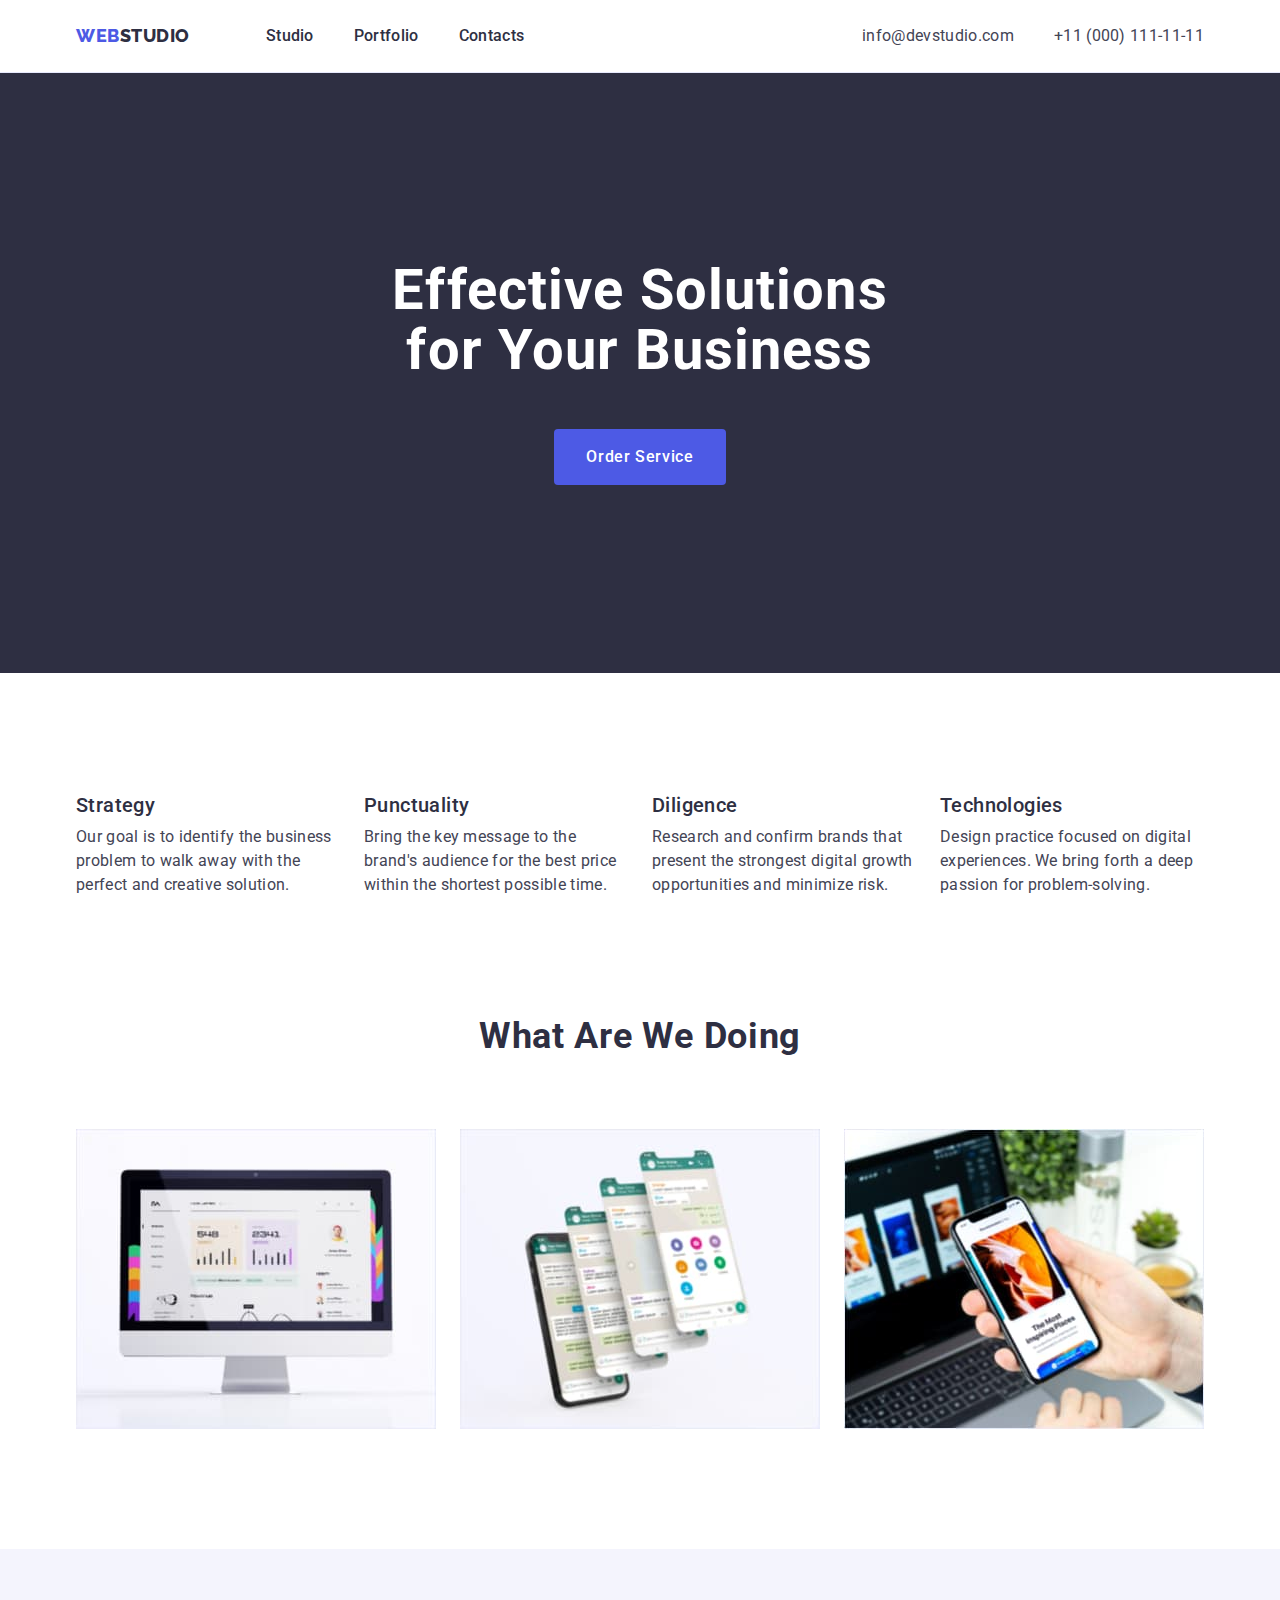
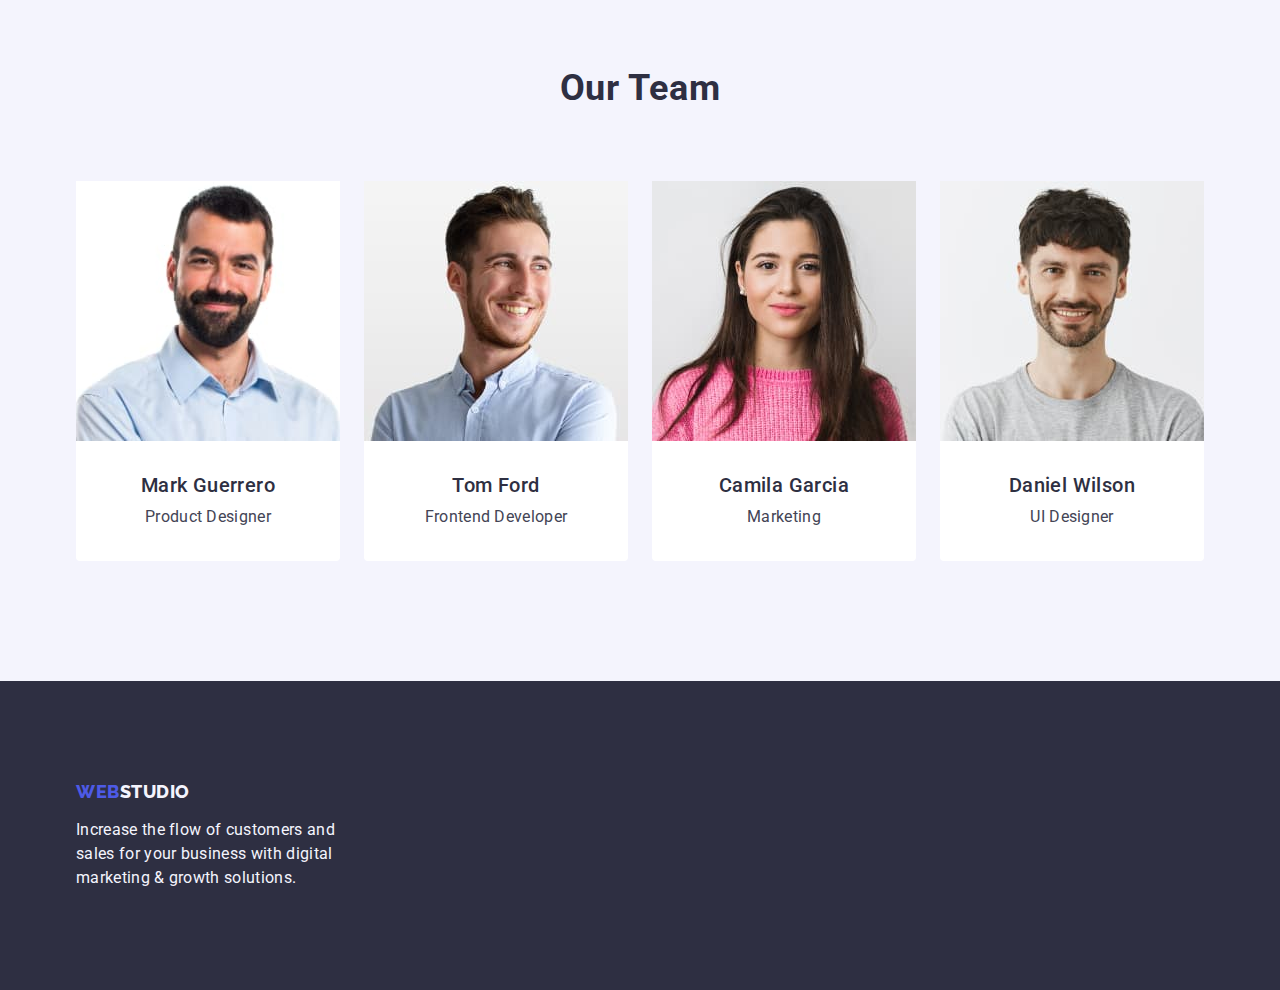
==== index.html @ 6a28d592 "Initial commit" ====
<!DOCTYPE html>
<html lang="en">

<head>
    <meta charset="UTF-8">
    <meta name="viewport" content="width=device-width, initial-scale=1.0">
    <title>WebStudio</title>

    <link rel="preconnect" href="https://fonts.googleapis.com">
    <link rel="preconnect" href="https://fonts.gstatic.com" crossorigin>
    <link href="https://fonts.googleapis.com/css2?family=Raleway:wght@800&family=Roboto:wght@400;500;700&display=swap"
        rel="stylesheet">
    
    <link rel="stylesheet" href="https://cdn.jsdelivr.net/npm/modern-normalize@2.0.0/modern-normalize.min.css">

    <link rel="stylesheet" href="./css/styles.css">



</head>
<body>
<header class="header">

<div class="header-container container">
<nav class="nav-container">
    <a class="logo link" href="./index.html">Web<span class="second-part">Studio</span>
    </a>

    <ul class="list nav-list">
        <li><a href="./index.html" class="first-page link current">Studio</a></li>
        <li><a href="./portfolio.html" class="first-page link current">Portfolio</a></li>
        <li><a href="" class="first-page link current">Contacts</a></li>
    </ul>
</nav>

<address class="address list">
    <ul class="contacts list">
    <li><a class="link link email" href="mailto:info@devstudio.com">info@devstudio.com</a></li>
    <li><a class="link link email" href="tel:+110001111111">+11 (000) 111-11-11</a></li>
    </ul>
</address>
</div>

</header>

<main>

    <section class="headline">
        <div class="container">
            <h1 class="headline-title">Effective Solutions for Your Business</h1>
            <button class="button primary" type="button">Order Service</button>
        </div>
    </section>


<section class="adv">
    <div class="container">
        <h2 class="visually-hidden adv-title">Our Advantages</h2>
        <ul class="adv-table list">
            <li class="adv-neighbour">
        <h3 class="adv-table-title">Strategy</h3>
        <p class="adv-text">Our goal is to identify the business problem to walk away with the perfect and creative solution.</p>
            </li>
            <li class="adv-neighbour">
        <h3 class="adv-table-title">Punctuality</h3>
        <p class="adv-text">Bring the key message to the brand's audience for the best price within the shortest possible time.</p>
            </li>
            <li class="adv-neighbour">
           <h3 class="adv-table-title">Diligence</h3>
        <p class="adv-text">Research and confirm brands that present the strongest digital growth opportunities and minimize risk.</p>
            </li>
            <li class="adv-neighbour">
        <h3 class="adv-table-title">Technologies</h3>
        <p class="adv-text">Design practice focused on digital experiences. We bring forth a deep passion for problem-solving.</p>
            </li>
        </ul>
    </div>
</section>

<section class="section">
<div class="container">
    <h2 class="section-title">What are we doing</h2>
    <ul class="list work-samples-list">
    <li class="work-samples"><img src="./images/img1.jpg" alt="A computer wih some statistics" width="360"></li>
    <li class="work-samples"><img src="./images/img2.jpg" alt="A cell phone with some WhatsApp charts" width="360"></li>
    <li class="work-samples"><img src="./images/img3.jpg" alt="Both laptop and cell phone showing the article about the most inspiring places" width="360"></li>
    </ul>
</div>
</section>

<section class="section-team">
<div class="container">
    <h2 class="section-title-team">Our Team</h2>
    <ul class="list cart-set">
    <li class="section-img-team cart-set-item"><img src="./images/img4.jpg" alt="A smiling man with black beard" width="264" class="list-img">
    <div class="team-member">
        <h3 class="list-heading">Mark Guerrero</h3>
        <p class="list-text">Product Designer</p>
    </div></li>
    
    <li class="section-img-team cart-set-item"><img src="./images/img5.jpg" alt="A smiling man who looks away" width="264">
    <div class="team-member">
        <h3 class="list-heading">Tom Ford</h3>
        <p class="list-text">Frontend Developer</p>
    </div></li>
    
    <li class="section-img-team cart-set-item"><img src="./images/img6.jpg" alt="A smiling woman with long hair" width="264">
    <div class="team-member">
        <h3 class="list-heading">Camila Garcia</h3>
        <p class="list-text">Marketing</p>
    </div></li>
    
    <li class="section-img-team cart-set-item"><img src="./images/img7.jpg" alt="A smiling man wearing T-shirt" width="264">
    <div class="team-member">
        <h3 class="list-heading">Daniel Wilson</h3>
        <p class="list-text">UI Designer</p>
    </div></li>
    </ul>
</div>
</section>

</main>

<footer class="page-footer">
<div class="container">
    <a class="logo link link-footer" href="./index.html">Web<span class="footer-second-part">Studio</span>
    </a>
    <p class="slogan">Increase the flow of customers and sales for your business with digital marketing &#38; growth solutions.</p>
</div>
</footer>
</body>
</html>
---- css/styles.css ----
:root {
    --brand-color: #4d5ae5;
    --primary-text-color: #434455;
    --title-text-color: #2E2F42;
    --background-color-main: white;
    --background-color-dark: #2E2F42;
    --background-color-cloud: #F4F4FD;
    --link-color-change: #404bbf;
    --cornflower: #E7E9FC;
    --indent: 24px;
    --items: 4;
    --items-portfolio: 3;
}

html {
    box-sizing: border-box;
}

*
*::before
*::after {
    box-sizing: inherit;
}
body {
    font-family: 'Roboto', sans-serif;
    color: #434455;
    background-color: var(--background-color-main);
    font-size: 16px;
    line-height: 1.5;
    letter-spacing: 0.32px;
}

section {
    padding: 120px 0;
}

h1,
h2,
h3,
h4,
h5,
h6,
p {
    margin: 0;
}

.container {
    margin: 0 auto;
    width: 1158px;
    padding-left: 15px;
    padding-right: 15px;
} 

img {
    display: block;
}

ul {
    padding: 0;
    margin: 0;
}

.visually-hidden {
    position: absolute;
    width: 1px;
    height: 1px;
    margin: -1px;
    border: 0;
    padding: 0;

    white-space: nowrap;
    clip-path: inset(100%);
    clip: rect(0 0 0 0);
    overflow: hidden;
}

.header {
    border-bottom: 1px solid #e7e9fc;
}

.header-container {
    display: flex;
    }


.nav-container {
    display: flex;
    align-items: center;
    margin-right: auto;
    }

.logo {
    font-family: 'Raleway', sans-serif;
    font-weight: 800;
    font-size: 18px;
    line-height: 1.17;
    letter-spacing: 0.03em;
    text-transform: uppercase;
    color: var(--brand-color);
}

.logo.link {
    text-decoration: none;
    margin: 0;
    margin-right: 76px;
    display: inline-block;
}
.second-part {
    color: var(--title-text-color);
}

.logo:hover {
    color: var(--brand-color);
}

.link {
    text-decoration: none;
    display: block;
}
.list {
    list-style: none;
}

.nav-list {
    display: flex;
    gap: 40px;
}

.first-page.link.current:hover,
.first-page.link.current:focus {
    color: #404bbf;
}
.list .link.current {
    color:var(--link-color-change)
}
.first-page.link.current {
    font-weight: 500;
    font-size: 16px;
    line-height: 1.5;
    letter-spacing: 0.02em;
    color: var(--title-text-color);
    padding: 24px 0;
}

.address.list {
    font-style: normal;
    font-family: 'Roboto', sans-serif;
    font-size: 16px;
    line-height: 1.5;
    letter-spacing: 0.32px;
    display: flex;
    align-items: center;
    justify-content: flex-end;
}

.contacts.list {
    display: flex;
    gap: 40px;
}

.contacts.list:not(:last-child) {
gap: 40px;
}

.link.link.email {
    line-height: 1.5;
    letter-spacing: 0.02em;
    color: var(--primary-text-color);
    padding: 24px 0;
}
.link.link.email:hover,
.link.link.email:focus {
    color: #404bbf;
}
.headline { 
    background-color: var(--title-text-color);
    padding: 188px 0;
}
.headline-title {
    font-size: 56px;
    line-height: 1.07;
    font-weight: 700;
    text-align: center;
    letter-spacing: 0.02em;
    color: white;
    max-width: 496px;
    margin-bottom: 48px;
    margin-left: auto;
    margin-right: auto;
}
.button.primary {
    background-color: #4D5AE5;
    font-family: 'Roboto', sans-serif;
    font-weight: 500;
    font-size: 16px;
    line-height: 1.5;
    letter-spacing: 0.04em;
    color: white;
    cursor: pointer;
    min-width: 169px;
    height: 56px;
    border: none;
    border-radius: 4px;
    padding: 16px 32px;
    display: block;
    margin: 0 auto;

    /* display: inline-flex;
    align-items: flex-start;
    gap: 10px; */
}
.button.primary:hover,
.button.primary:focus {
    background-color: #404BBF;
}

section.adv {
    padding: 120px 0 0 0;
}
.adv-container {
    width: 1128px;
}
.adv-table.list {
    list-style: none;
    width: 1128px;
    display: flex;
    gap: 24px;
}
.adv-title {
    visibility: hidden;
}

.adv-neighbour {
    width: calc((100%-72px)/4);
}

adv-neighbour:not(:last-child) {
    margin-right: 24px;
}

.adv-table-title {
    font-weight: 500;
    font-size: 20px;
    line-height: 1.2;
    letter-spacing: 0.02em;
    color: var(--title-text-color);
    margin-bottom: 8px;
}
.adv-text {
    font-size: 16px;
    line-height: 1.5;
    letter-spacing: 0.02em;
    color: var(--primary-text-color);
    width: 264px;
}
.section-title {
    font-size: 36px;
    line-height: 1.11;
    color: var(--title-text-color);
    text-align: center;
    letter-spacing: 0.02em;
    text-transform: capitalize;
    font-weight: 700;
    color: var(--title-text-color);
    margin-bottom: 72px;  
}

.work-samples-list {
    display: flex;
    gap: 24px;
}

.work-samples {
    width: calc((100%-3*16px)/3);
}

.section-team {
    background-color: #F4F4FD;
}
.section-title-team {
    font-size: 36px;
    line-height: 1.11;
    text-align: center;
    letter-spacing: 0.02em;
    text-transform: capitalize;
    color: var(--title-text-color);
    margin-bottom: 72px;
}

.section-img-team {
    background-color: #FFFFFF;
    width: calc((100%-3*24px)/4);
    border-radius: 0px 0px 4px 4px;

}

.team-member {
    padding: 32px 16px;
}

.list-heading {
    font-weight: 500;
    font-size: 20px;
    line-height: 1.2;
    letter-spacing: 0.02em;
    color: var(--title-text-color);
    text-align: center;
    margin-bottom: 8px;
}
.list-text {
    font-size: 16px;
    line-height: 1.5;
    letter-spacing: 0.02em;
    color: var(--primary-text-color);
    text-align: center;
}
 
.page-footer {
    background-color: var(--title-text-color);
    padding: 100px 0;
}

.footer-second-part {
    color: #f4f4fd;
    margin-bottom: 17.5px;
}

.logo.link.link-footer {
    margin-bottom: 16px;
}

.slogan {
    line-height: 1.5;
    color: var(--background-color-cloud);
    letter-spacing: 0.02em;
    max-width: 264px;
    display: flex;
    flex-direction: column;
    flex-shrink: 0;
}

/* FLEX GRID */

.cart-set {
display: flex;
flex-wrap: wrap;
gap: 24px;
row-gap: 48px;
}

.section-img-team.cart-set-item {
    width: calc((100% - 72px) / 4);
}

.cart-set-item {
    width: calc((100% - 72px) / 4);
}

.list.cart-set {
    display: flex;
    flex-wrap: wrap;
    gap: 24px;
}

/* Page Portfolio*/
    
.section-portfolio.container {
    padding: 96px 0 120px 0;
}

.button-portfolio.all{
    font-family: "Roboto", sans-serif;
    font-weight: 500;
    font-size: 16px;
    line-height: 1.5;
    letter-spacing: 0.04em;
    text-align: center;
    color: var(--brand-color);
    background-color: var(--background-color-cloud);
    cursor: pointer;
    padding: 12px 24px;
    border: 1px solid var(--cornflower);border-radius: 4px;  
}

.button-portfolio.all:hover,
.button-portfolio.all:focus {
    color: white;
    background-color: #404BBF;
    border: 1px solid transparent
}

.button-list {
    display: flex;
    justify-content: center;
    gap: 24px;
    margin-bottom: 72px;
}

.link-title {
    font-weight: 500;
    font-size: 20px;
    line-height: 1.2;
    letter-spacing: 0.02em;
    color:var(--background-color-dark);
    margin-bottom: 8px;
}

.list .link {
    text-decoration: none;
}
.link-text {
    font-size: 16px;
    line-height: 1.5;
    letter-spacing: 0.02em;
    color: var(--primary-text-color);
}

.filter-text {
    padding: 32px 16px;
    border: 1px solid #e7e9fc;
    border-top: none;
}

/* FLEX GRID PORTFOLIO */

.list.cart-set-portfolio {
    row-gap: 48px;
    display: flex;
    flex-wrap: wrap;
    column-gap: 24px;
}

.cart-set-filter {
    width: calc((100% - 48px) / 3);
}
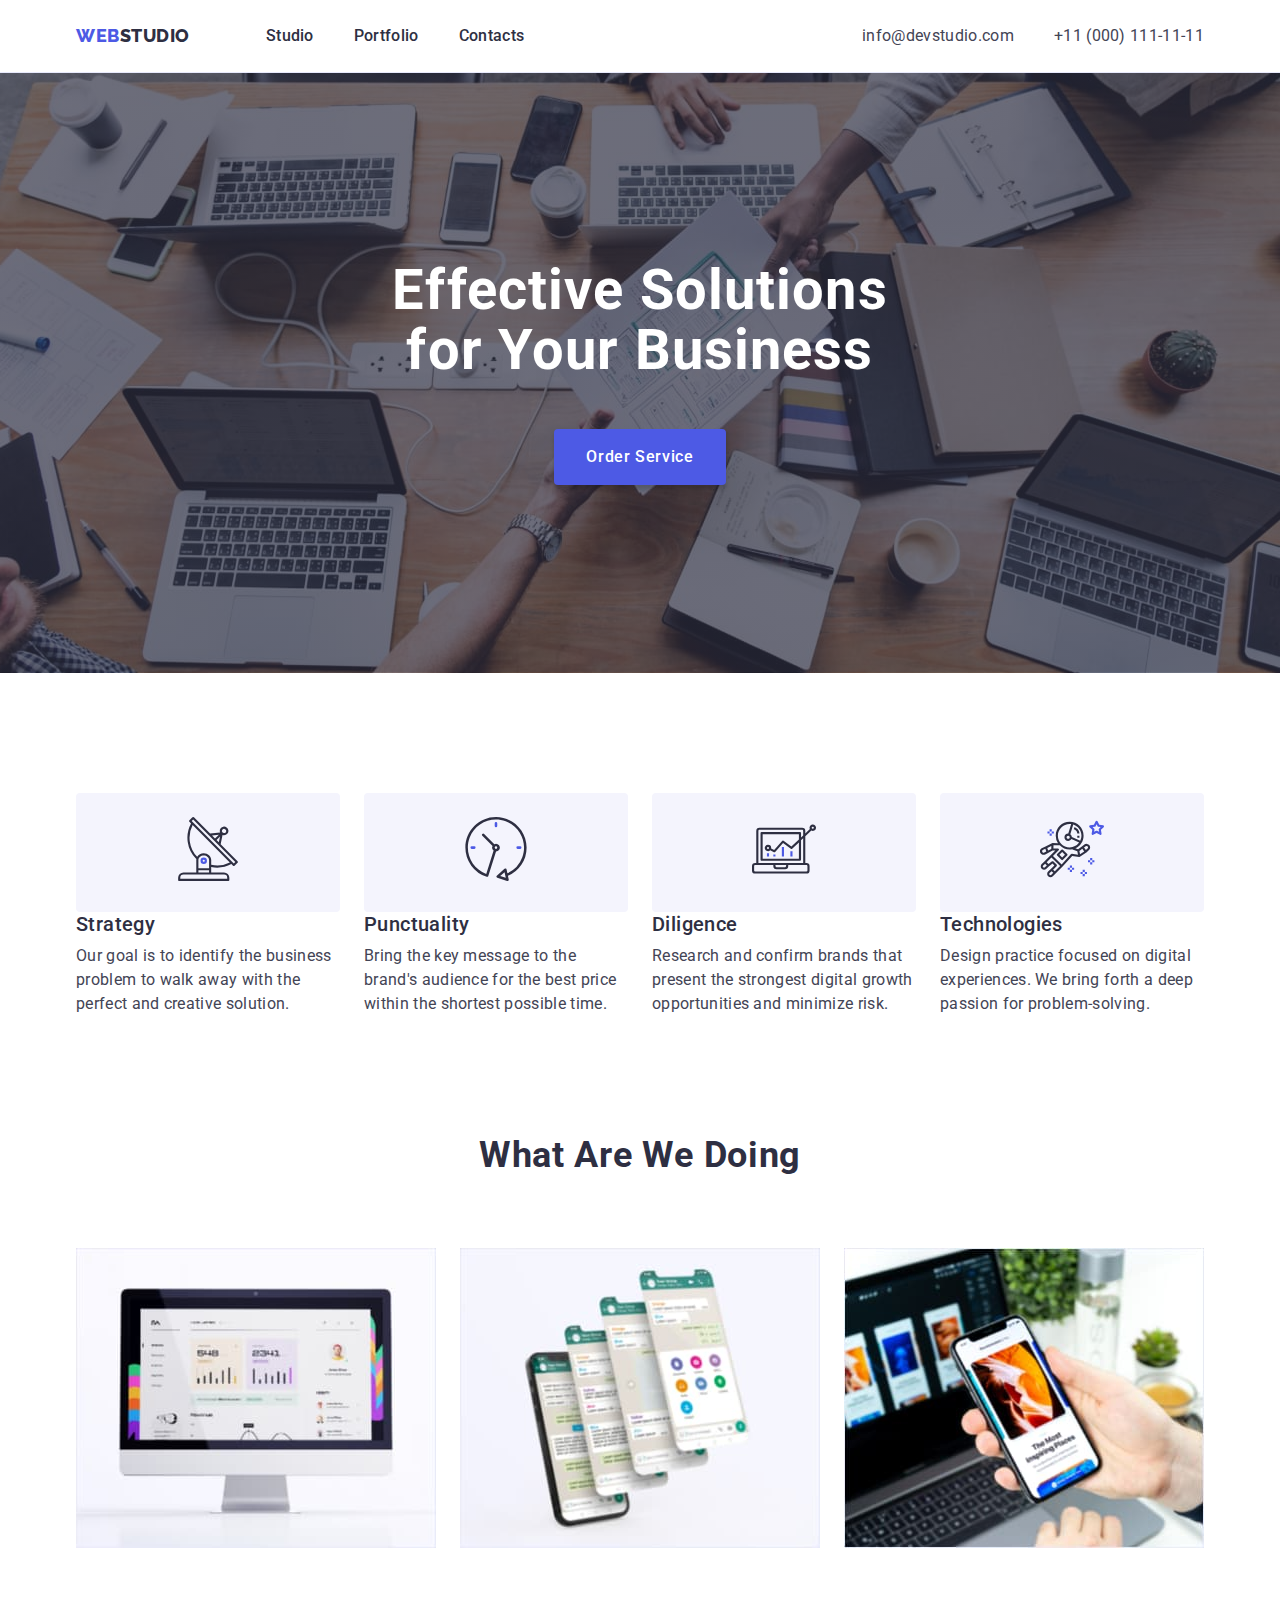
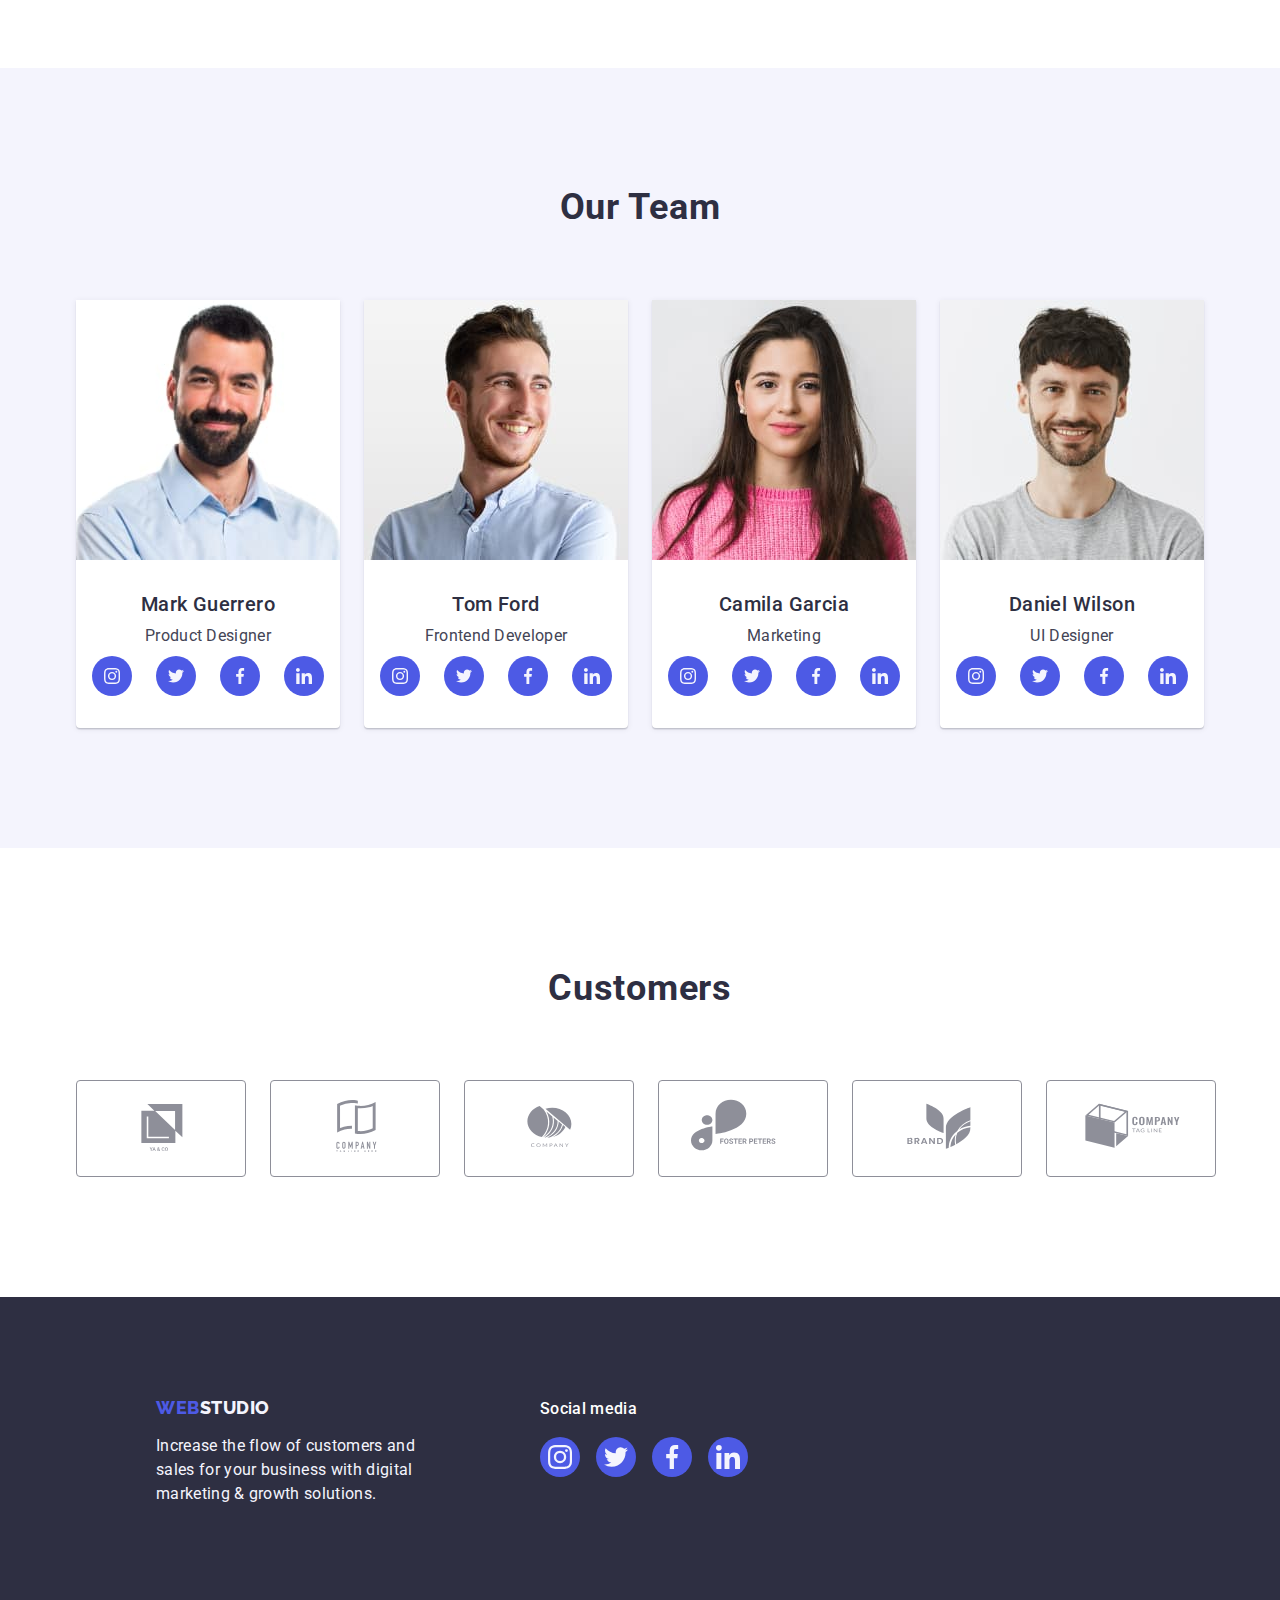
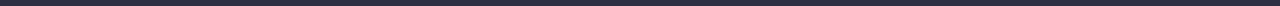
==== commit e10d798f: "before first check" ====
--- a/index.html
+++ b/index.html
@@ -58,18 +58,38 @@
         <h2 class="visually-hidden adv-title">Our Advantages</h2>
         <ul class="adv-table list">
             <li class="adv-neighbour">
+        <div class="adv-picture">
+            <svg class="adv-icons" width="64" height="64">
+                <use href="./images/icons.svg#icon-antenna"></use>
+            </svg>
+        </div>
         <h3 class="adv-table-title">Strategy</h3>
         <p class="adv-text">Our goal is to identify the business problem to walk away with the perfect and creative solution.</p>
             </li>
             <li class="adv-neighbour">
+            <div class="adv-picture">
+                <svg class="adv-icons" width="64" height="64">
+                <use href="./images/icons.svg#icon-clock"></use>
+                    </svg>
+            </div>
         <h3 class="adv-table-title">Punctuality</h3>
         <p class="adv-text">Bring the key message to the brand's audience for the best price within the shortest possible time.</p>
             </li>
             <li class="adv-neighbour">
+                <div class="adv-picture">
+                    <svg class="adv-icons" width="64" height="64">
+                        <use href="./images/icons.svg#icon-diagram"></use>
+                    </svg>
+                </div>
            <h3 class="adv-table-title">Diligence</h3>
         <p class="adv-text">Research and confirm brands that present the strongest digital growth opportunities and minimize risk.</p>
             </li>
             <li class="adv-neighbour">
+                <div class="adv-picture">
+                    <svg class="adv-icons" width="64" height="64">
+                        <use href="./images/icons.svg#icon-astronaut"></use>
+                    </svg>
+                </div>
         <h3 class="adv-table-title">Technologies</h3>
         <p class="adv-text">Design practice focused on digital experiences. We bring forth a deep passion for problem-solving.</p>
             </li>
@@ -96,37 +116,239 @@
     <div class="team-member">
         <h3 class="list-heading">Mark Guerrero</h3>
         <p class="list-text">Product Designer</p>
+        <ul class="social-media list">
+            <li class="social-item">
+                <a class="social-link" href="https://www.instagram.com/" target="_blank" rel="noopener no referrer">
+                    <svg class="social-media-icons" width="16" height="16">
+                        <use href="./images/icons.svg#icon-instagram"></use>
+                    </svg>
+                </a>
+            </li>
+            <li class="social-item">
+                <a class="social-link" href="https://twitter.com/" target="_blank" rel="noopener no referrer">
+                    <svg class="social-media-icons" width="16" height="16">
+                        <use href="./images/icons.svg#icon-twitter"></use>
+                    </svg>
+                </a>
+            </li>
+            <li class="social-item">
+                <a class="social-link" href="https://facebook.com/" target="_blank" rel="noopener no referrer">
+                    <svg class="social-media-icons" width="16" height="16">
+                        <use href="./images/icons.svg#icon-facebook"></use>
+                    </svg>
+                </a>
+            </li>
+            <li class="social-item">
+                <a class="social-link" href="https://linkedin.com/" target="_blank" rel="noopener no referrer">
+                    <svg class="social-media-icons" width="16" height="16">
+                        <use href="./images/icons.svg#icon-linkedin"></use>
+                    </svg>
+                </a>
+            </li>
+        </ul>
     </div></li>
     
     <li class="section-img-team cart-set-item"><img src="./images/img5.jpg" alt="A smiling man who looks away" width="264">
     <div class="team-member">
         <h3 class="list-heading">Tom Ford</h3>
         <p class="list-text">Frontend Developer</p>
+        <ul class="social-media list">
+            <li class="social-item">
+                <a class="social-link" href="https://www.instagram.com/" target="_blank" rel="noopener no referrer">
+                    <svg class="social-media-icons" width="16" height="16">
+                        <use href="./images/icons.svg#icon-instagram"></use>
+                    </svg>
+                </a>
+            </li>
+            <li class="social-item">
+                <a class="social-link" href="https://twitter.com/" target="_blank" rel="noopener no referrer">
+                    <svg class="social-media-icons" width="16" height="16">
+                        <use href="./images/icons.svg#icon-twitter"></use>
+                    </svg>
+                </a>
+            </li>
+            <li class="social-item">
+                <a class="social-link" href="https://facebook.com/" target="_blank" rel="noopener no referrer">
+                    <svg class="social-media-icons" width="16" height="16">
+                        <use href="./images/icons.svg#icon-facebook"></use>
+                    </svg>
+                </a>
+            </li>
+            <li class="social-item">
+                <a class="social-link" href="https://linkedin.com/" target="_blank" rel="noopener no referrer">
+                    <svg class="social-media-icons" width="16" height="16">
+                        <use href="./images/icons.svg#icon-linkedin"></use>
+                    </svg>
+                </a>
+            </li>
+        </ul>
     </div></li>
     
     <li class="section-img-team cart-set-item"><img src="./images/img6.jpg" alt="A smiling woman with long hair" width="264">
     <div class="team-member">
         <h3 class="list-heading">Camila Garcia</h3>
         <p class="list-text">Marketing</p>
+        <ul class="social-media list">
+            <li class="social-item">
+                <a class="social-link" href="https://www.instagram.com/" target="_blank" rel="noopener no referrer">
+                    <svg class="social-media-icons" width="16" height="16">
+                        <use href="./images/icons.svg#icon-instagram"></use>
+                    </svg>
+                </a>
+            </li>
+            <li class="social-item">
+                <a class="social-link" href="https://twitter.com/" target="_blank" rel="noopener no referrer">
+                    <svg class="social-media-icons" width="16" height="16">
+                        <use href="./images/icons.svg#icon-twitter"></use>
+                    </svg>
+                </a>
+            </li>
+            <li class="social-item">
+                <a class="social-link" href="https://facebook.com/" target="_blank" rel="noopener no referrer">
+                    <svg class="social-media-icons" width="16" height="16">
+                        <use href="./images/icons.svg#icon-facebook"></use>
+                    </svg>
+                </a>
+            </li>
+            <li class="social-item">
+                <a class="social-link" href="https://linkedin.com/" target="_blank" rel="noopener no referrer">
+                    <svg class="social-media-icons" width="16" height="16">
+                        <use href="./images/icons.svg#icon-linkedin"></use>
+                    </svg>
+                </a>
+            </li>
+        </ul>
     </div></li>
     
     <li class="section-img-team cart-set-item"><img src="./images/img7.jpg" alt="A smiling man wearing T-shirt" width="264">
     <div class="team-member">
         <h3 class="list-heading">Daniel Wilson</h3>
         <p class="list-text">UI Designer</p>
+        <ul class="social-media list">
+            <li class="social-item">
+                <a class="social-link" href="https://www.instagram.com/" target="_blank" rel="noopener no referrer">
+                <svg class="social-media-icons" width="16" height="16">
+                    <use href="./images/icons.svg#icon-instagram"></use>
+                </svg>
+                </a>
+            </li>
+            <li class="social-item">
+                <a class="social-link" href="https://twitter.com/" target="_blank" rel="noopener no referrer">
+                    <svg class="social-media-icons" width="16" height="16">
+                        <use href="./images/icons.svg#icon-twitter"></use>
+                    </svg>
+                </a>
+            </li>
+            <li class="social-item">
+                <a class="social-link" href="https://facebook.com/" target="_blank" rel="noopener no referrer">
+                    <svg class="social-media-icons" width="16" height="16">
+                        <use href="./images/icons.svg#icon-facebook"></use>
+                    </svg>
+                </a>
+            </li>
+            <li class="social-item">
+                <a class="social-link" href="https://linkedin.com/" target="_blank" rel="noopener no referrer">
+                    <svg class="social-media-icons" width="16" height="16">
+                        <use href="./images/icons.svg#icon-linkedin"></use>
+                    </svg>
+                </a>
+            </li>
+        </ul>
     </div></li>
     </ul>
 </div>
 </section>
 
+<section class="section-customers">
+    <h2 class="customers-title">Customers</h2>
+    <ul class="customers-list list">
+        <li class="customer-item">
+            <a class="customer-link" href="" target="_blank" rel="noopener no referrer">
+            <svg class="customer-icon" width="104" height="56">
+                <use class="customer-logo" href="./images/icons.svg#icon-client-one"></use>
+            </svg>
+            </a>
+        </li>
+        <li class="customer-item">
+            <a class="customer-link" href="" target="_blank" rel="noopener no referrer">
+                <svg class="customer-icon" width="104" height="56">
+                    <use class="customer-logo" href="./images/icons.svg#icon-client-two"></use>
+                </svg>
+            </a>
+        </li>
+        <li class="customer-item">
+            <a class="customer-link" href="" target="_blank" rel="noopener no referrer">
+                <svg class="customer-icon" width="104" height="56">
+                    <use class="customer-logo" href="./images/icons.svg#icon-client-three"></use>
+                </svg>
+            </a>
+        </li>
+        <li class="customer-item">
+            <a class="customer-link" href="" target="_blank" rel="noopener no referrer">
+                <svg class="customer-icon" width="104" height="56">
+                    <use class="customer-logo" href="./images/icons.svg#icon-client-four"></use>
+                </svg>
+            </a>
+        </li>
+        <li class="customer-item">
+            <a class="customer-link" href="" target="_blank" rel="noopener no referrer">
+                <svg class="customer-icon" width="104" height="56">
+                    <use class="customer-logo" href="./images/icons.svg#icon-client-five"></use>
+                </svg>
+            </a>
+        </li>
+        <li class="customer-item">
+            <a class="customer-link" href="" target="_blank" rel="noopener no referrer">
+                <svg class="customer-icon" width="104" height="56">
+                    <use class="customer-logo" href="./images/icons.svg#icon-client-six"></use>
+                </svg>
+            </a>
+        </li>
+    </ul>
+
+</section>
+
 </main>
 
 <footer class="page-footer">
-<div class="container">
+<div class="footer-leftside">
     <a class="logo link link-footer" href="./index.html">Web<span class="footer-second-part">Studio</span>
     </a>
     <p class="slogan">Increase the flow of customers and sales for your business with digital marketing &#38; growth solutions.</p>
 </div>
+<div class="footer-rightside">
+    <p class="socials-text">Social media</p>
+    <ul class="social-media-footer list">
+        <li class="social-item">
+            <a class="social-link" href="https://www.instagram.com/" target="_blank" rel="noopener no referrer">
+                <svg class="social-media-icons" width="24" height="24">
+                    <use href="./images/icons.svg#icon-instagram"></use>
+                </svg>
+            </a>
+        </li>
+        <li class="social-item">
+            <a class="social-link" href="https://twitter.com/" target="_blank" rel="noopener no referrer">
+                <svg class="social-media-icons" width="24" height="24">
+                    <use href="./images/icons.svg#icon-twitter"></use>
+                </svg>
+            </a>
+        </li>
+        <li class="social-item">
+            <a class="social-link" href="https://facebook.com/" target="_blank" rel="noopener no referrer">
+                <svg class="social-media-icons" width="24" height="24">
+                    <use href="./images/icons.svg#icon-facebook"></use>
+                </svg>
+            </a>
+        </li>
+        <li class="social-item">
+            <a class="social-link" href="https://linkedin.com/" target="_blank" rel="noopener no referrer">
+                <svg class="social-media-icons" width="24" height="24">
+                    <use href="./images/icons.svg#icon-linkedin"></use>
+                </svg>
+            </a>
+        </li>
+    </ul>
+</div>
 </footer>
 </body>
 </html>--- a/css/styles.css
+++ b/css/styles.css
@@ -7,6 +7,7 @@
     --background-color-cloud: #F4F4FD;
     --link-color-change: #404bbf;
     --cornflower: #E7E9FC;
+    --lightslate: #8E8F99;
     --indent: 24px;
     --items: 4;
     --items-portfolio: 3;
@@ -76,6 +77,10 @@
 
 .header {
     border-bottom: 1px solid #e7e9fc;
+    box-shadow: 0px 1px 6px 0px rgba(46, 47, 66, 0.08), 
+    0px 1px 1px 0px rgba(46, 47, 66, 0.16), 
+    0px 2px 1px 0px rgba(46, 47, 66, 0.08);
+
 }
 
 .header-container {
@@ -172,10 +177,18 @@
 .link.link.email:focus {
     color: #404bbf;
 }
-.headline { 
+
+.headline {
+    max-width: 1440px;
+    margin: 0 auto;
+    padding: 188px 0;
     background-color: var(--title-text-color);
-    padding: 188px 0;
-}
+    background-image: linear-gradient(#2e2f42b3, #2e2f42b3), url(../images/bg-img1.jpg);
+    background-position: center;
+    background-repeat: no-repeat;
+    background-size: cover;
+}
+
 .headline-title {
     font-size: 56px;
     line-height: 1.07;
@@ -204,10 +217,7 @@
     padding: 16px 32px;
     display: block;
     margin: 0 auto;
-
-    /* display: inline-flex;
-    align-items: flex-start;
-    gap: 10px; */
+    box-shadow: 0px 4px 4px 0px rgba(0, 0, 0, 0.15);
 }
 .button.primary:hover,
 .button.primary:focus {
@@ -236,6 +246,13 @@
 
 adv-neighbour:not(:last-child) {
     margin-right: 24px;
+}
+
+.adv-picture {
+    background: var(--cloud, #F4F4FD);
+    width: 264px;
+    border-radius: 4px;
+    padding: 24px 100px;
 }
 
 .adv-table-title {
@@ -291,13 +308,46 @@
     background-color: #FFFFFF;
     width: calc((100%-3*24px)/4);
     border-radius: 0px 0px 4px 4px;
-
 }
 
 .team-member {
     padding: 32px 16px;
 }
 
+.social-media {
+    display: flex;
+    justify-content: center;
+    gap: 24px;
+    margin-top: 8px;
+
+    /*width: 232px;
+    align-items: center;
+    margin-top: 8px;*/
+}
+
+.social-item {
+
+}
+
+.social-link {
+    display: flex;
+    justify-content: center;
+    align-items: center;
+    width: 40px;
+    height: 40px;
+    background-color: var(--brand-color);
+    border-radius: 50%;
+}
+
+.social-link:hover,
+.social-link:focus {
+    background-color: var(--link-color-change);
+}
+
+.social-media-icons {
+    fill: var(--background-color-cloud)
+}
+
 .list-heading {
     font-weight: 500;
     font-size: 20px;
@@ -314,10 +364,63 @@
     color: var(--primary-text-color);
     text-align: center;
 }
- 
+
+.section-customers {
+    width: 1128px;
+    margin: auto;
+}
+
+.customers-title {
+    color: var(--title-text-color);
+    text-align: center;
+    font-size: 36px;
+    font-family: Roboto;
+    font-style: normal;
+    font-weight: 700;
+    line-height: 40px;
+    letter-spacing: 0.72px;
+    text-transform: capitalize;
+    padding-bottom: 72px;
+}
+
+.customers-list {
+    display: flex;
+    align-items: flex-start;
+    gap: 24px;
+    width: 1128px;
+    margin: auto;
+}
+
+.customers-list:not(:last-child) {
+    gap: 24px;
+}
+
+.customer-item {
+    border-radius: 4px;
+    border: 1px solid var(--lightslate);
+    padding: 16px 32px;
+}
+
+.customer-item:hover, 
+.custom-item:focus {
+    border-color:var(--link-color-change);
+}
+
+.customer-logo {
+fill: var(--lightslate);
+}
+
+.customer-logo:hover,
+.customer-logo:focus {
+    fill: var(--link-color-change);
+}
+
 .page-footer {
+    display: flex;
     background-color: var(--title-text-color);
     padding: 100px 0;
+    width: 1440px;
+    margin: auto;
 }
 
 .footer-second-part {
@@ -337,6 +440,28 @@
     display: flex;
     flex-direction: column;
     flex-shrink: 0;
+}
+
+.socials-text {
+    font-size: 16px;
+    font-family: Roboto;
+    font-style: normal;
+    font-weight: 500;
+    line-height: 24px;
+    letter-spacing: 0.32px;
+    color: var(--background-color-main);
+    padding-bottom: 16px;
+}
+
+.social-media-footer {
+    display: flex;
+    width: 208px;
+    gap: 16px;
+}
+
+.footer-leftside {
+    padding-right: 120px; 
+    padding-left: 156px;
 }
 
 /* FLEX GRID */
@@ -350,6 +475,9 @@
 
 .section-img-team.cart-set-item {
     width: calc((100% - 72px) / 4);
+    box-shadow: 0px 2px 1px 0px rgba(46, 47, 66, 0.08),
+    0px 1px 1px 0px rgba(46, 47, 66, 0.16),
+    0px 1px 6px 0px rgba(46, 47, 66, 0.08);
 }
 
 .cart-set-item {
@@ -386,7 +514,10 @@
 .button-portfolio.all:focus {
     color: white;
     background-color: #404BBF;
-    border: 1px solid transparent
+    border: 1px solid transparent;
+    box-shadow: 0px 2px 2px 0px rgba(0, 0, 0, 0.12), 
+    0px 2px 1px 0px rgba(0, 0, 0, 0.08), 
+    0px 3px 1px 0px rgba(0, 0, 0, 0.10);
 }
 
 .button-list {
@@ -432,4 +563,11 @@
 
 .cart-set-filter {
     width: calc((100% - 48px) / 3);
+}
+
+.cart-set-filter:hover,
+.cart-set-filter:focus {
+    box-shadow: 0px 2px 1px 0px rgba(46, 47, 66, 0.08),
+    0px 1px 1px 0px rgba(46, 47, 66, 0.16),
+    0px 1px 6px 0px rgba(46, 47, 66, 0.08);
 }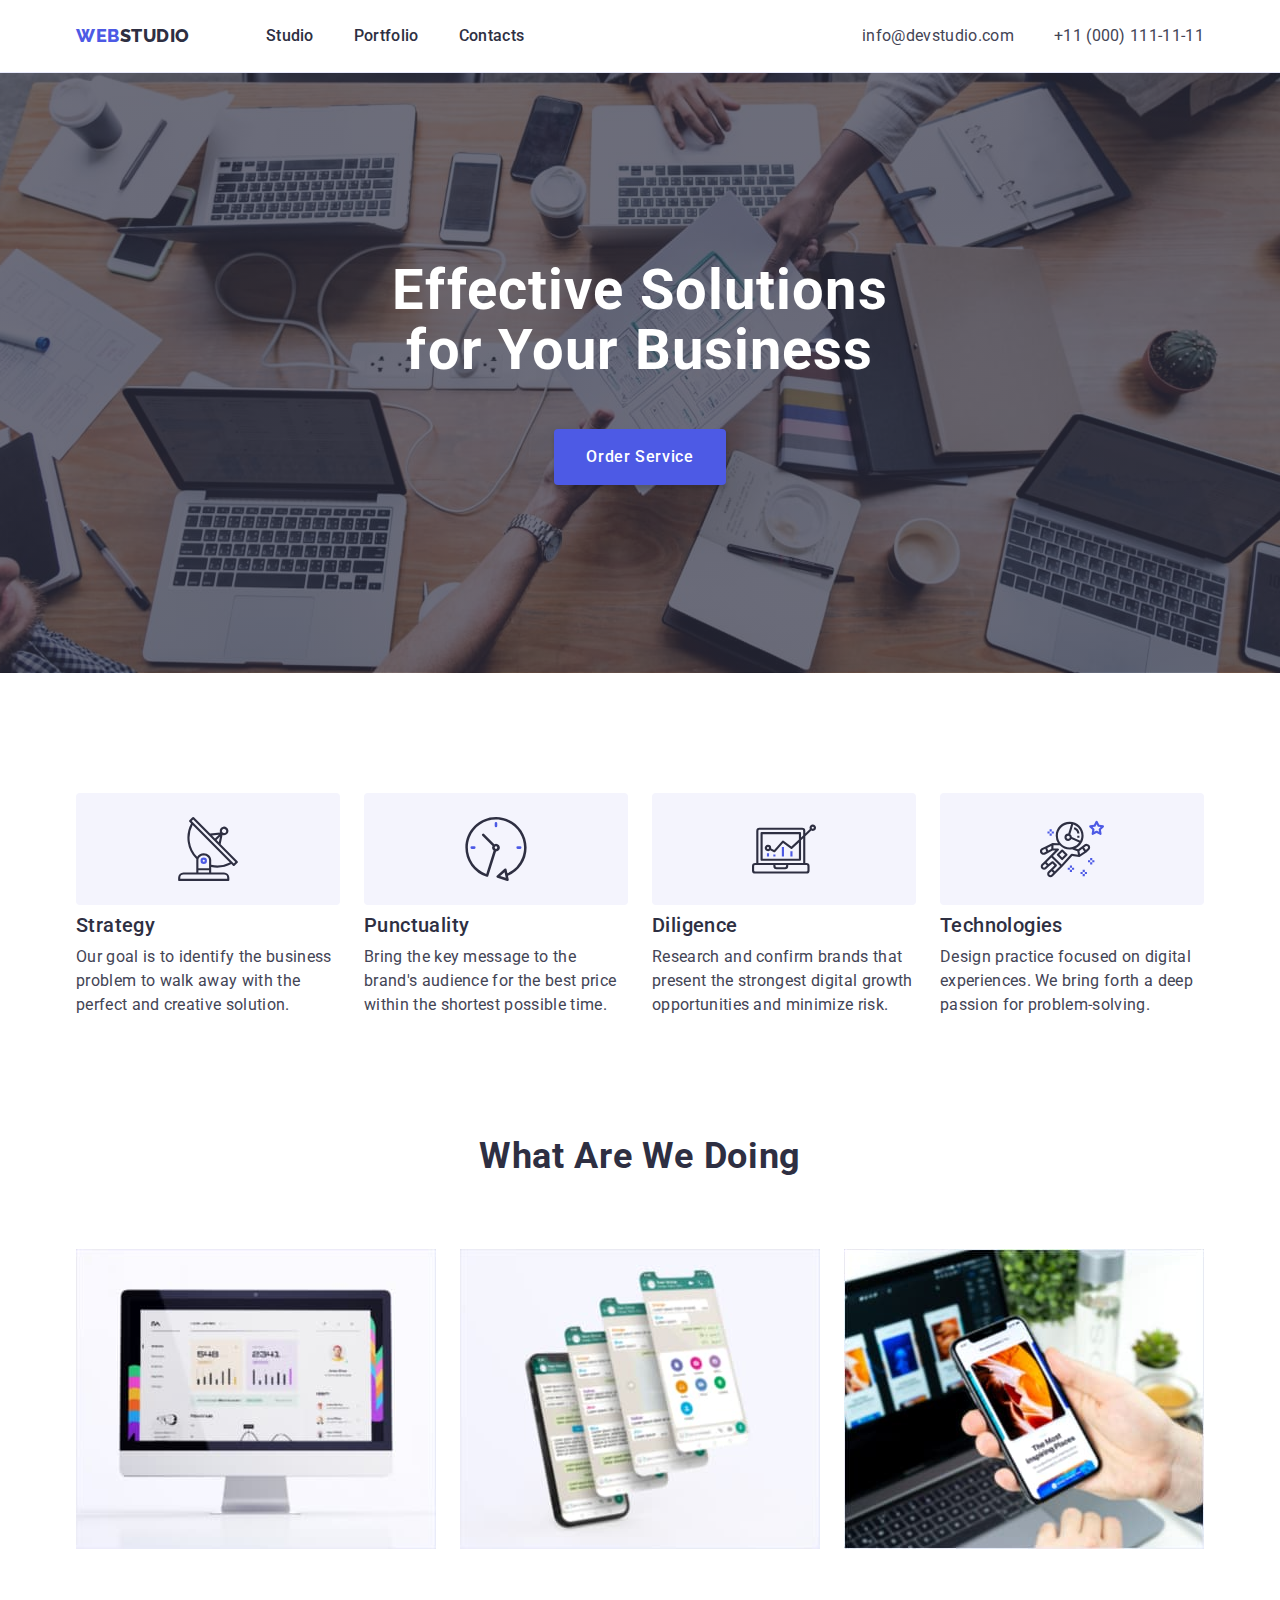
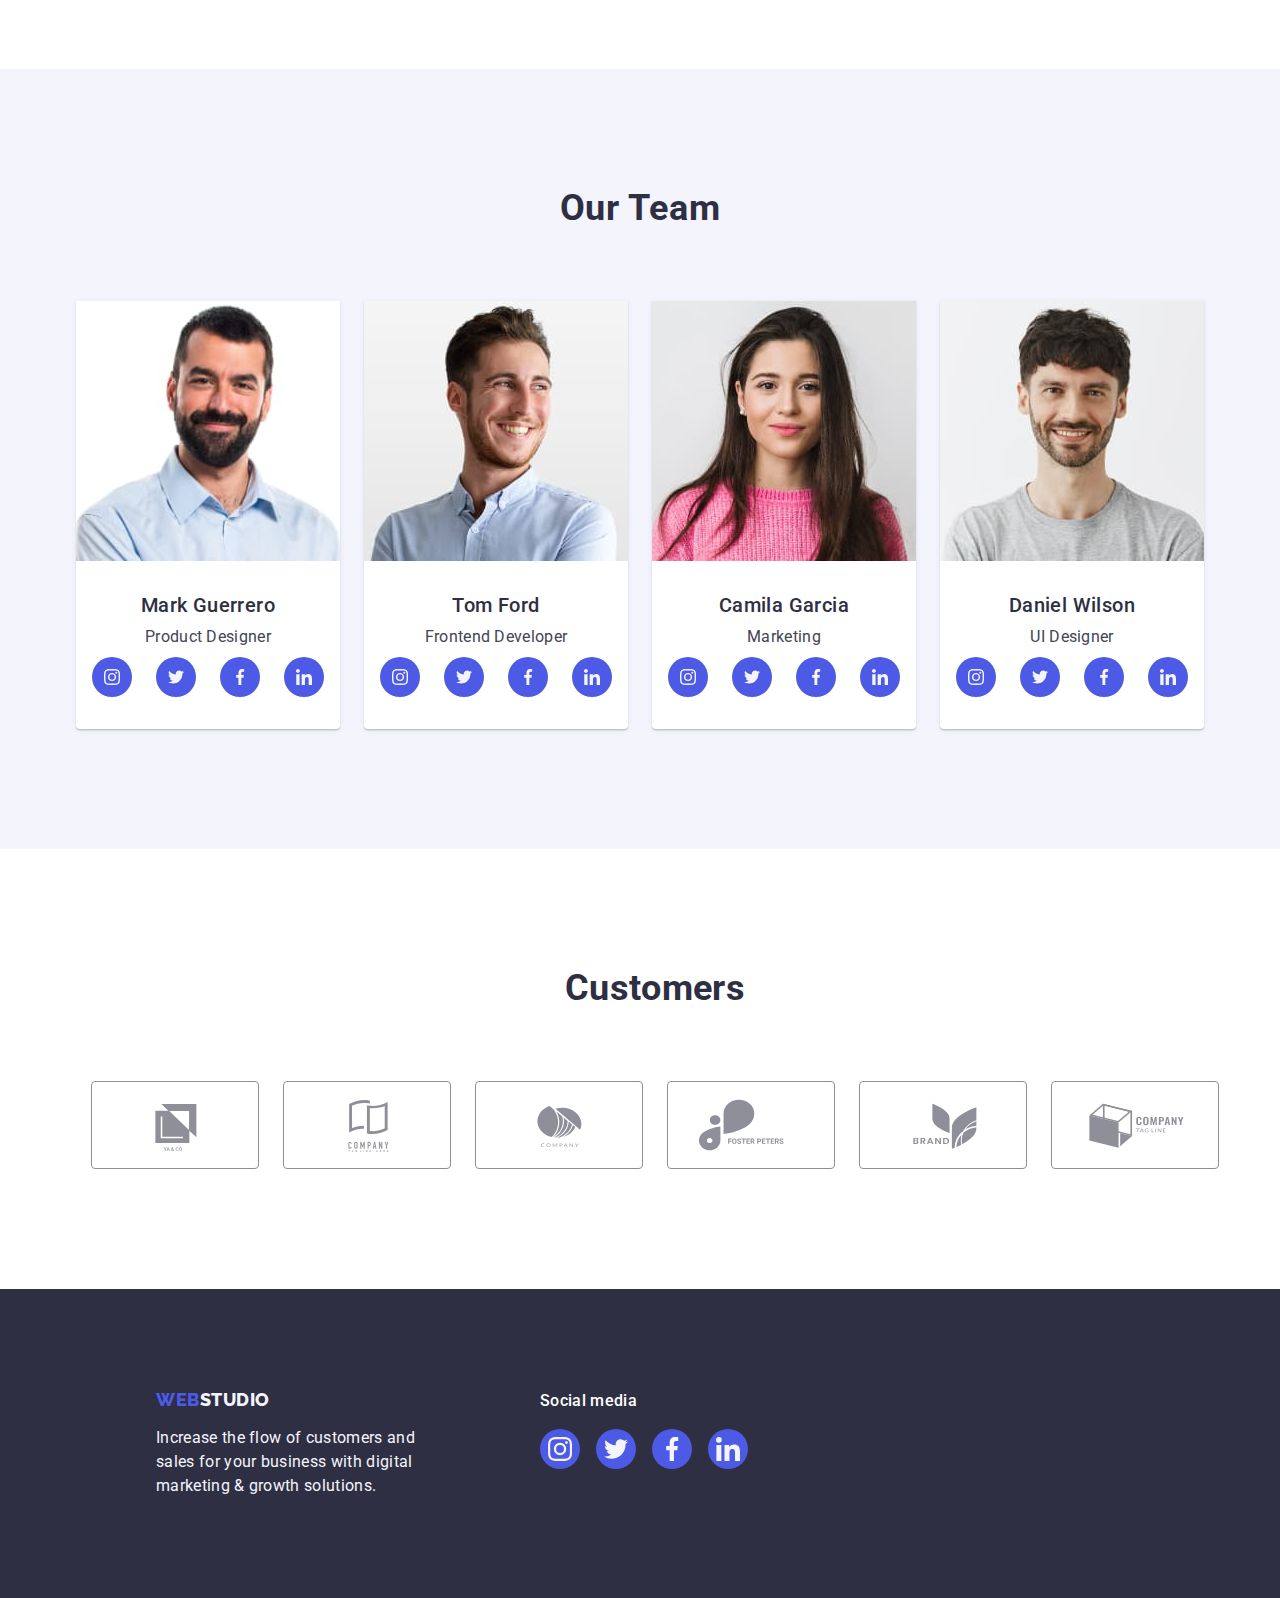
==== commit 8334fa67: "after first check" ====
--- a/index.html
+++ b/index.html
@@ -51,7 +51,6 @@
             <button class="button primary" type="button">Order Service</button>
         </div>
     </section>
-
 
 <section class="adv">
     <div class="container">
@@ -260,94 +259,97 @@
 </section>
 
 <section class="section-customers">
-    <h2 class="customers-title">Customers</h2>
-    <ul class="customers-list list">
-        <li class="customer-item">
-            <a class="customer-link" href="" target="_blank" rel="noopener no referrer">
-            <svg class="customer-icon" width="104" height="56">
-                <use class="customer-logo" href="./images/icons.svg#icon-client-one"></use>
-            </svg>
-            </a>
-        </li>
-        <li class="customer-item">
-            <a class="customer-link" href="" target="_blank" rel="noopener no referrer">
+    <div class="container">
+        <h2 class="customers-title">Customers</h2>
+        <ul class="customers-list list">
+            <li class="customer-item">
+                <a class="customer-link" href="" target="_blank" rel="noopener no referrer">
                 <svg class="customer-icon" width="104" height="56">
-                    <use class="customer-logo" href="./images/icons.svg#icon-client-two"></use>
+                    <use class="customer-logo" href="./images/icons.svg#icon-client-one"></use>
                 </svg>
-            </a>
-        </li>
-        <li class="customer-item">
-            <a class="customer-link" href="" target="_blank" rel="noopener no referrer">
-                <svg class="customer-icon" width="104" height="56">
-                    <use class="customer-logo" href="./images/icons.svg#icon-client-three"></use>
-                </svg>
-            </a>
-        </li>
-        <li class="customer-item">
-            <a class="customer-link" href="" target="_blank" rel="noopener no referrer">
-                <svg class="customer-icon" width="104" height="56">
-                    <use class="customer-logo" href="./images/icons.svg#icon-client-four"></use>
-                </svg>
-            </a>
-        </li>
-        <li class="customer-item">
-            <a class="customer-link" href="" target="_blank" rel="noopener no referrer">
-                <svg class="customer-icon" width="104" height="56">
-                    <use class="customer-logo" href="./images/icons.svg#icon-client-five"></use>
-                </svg>
-            </a>
-        </li>
-        <li class="customer-item">
-            <a class="customer-link" href="" target="_blank" rel="noopener no referrer">
-                <svg class="customer-icon" width="104" height="56">
-                    <use class="customer-logo" href="./images/icons.svg#icon-client-six"></use>
-                </svg>
-            </a>
-        </li>
-    </ul>
-
+                </a>
+            </li>
+            <li class="customer-item">
+                <a class="customer-link" href="" target="_blank" rel="noopener no referrer">
+                    <svg class="customer-icon" width="104" height="56">
+                        <use class="customer-logo" href="./images/icons.svg#icon-client-two"></use>
+                    </svg>
+                </a>
+            </li>
+            <li class="customer-item">
+                <a class="customer-link" href="" target="_blank" rel="noopener no referrer">
+                    <svg class="customer-icon" width="104" height="56">
+                        <use class="customer-logo" href="./images/icons.svg#icon-client-three"></use>
+                    </svg>
+                </a>
+            </li>
+            <li class="customer-item">
+                <a class="customer-link" href="" target="_blank" rel="noopener no referrer">
+                    <svg class="customer-icon" width="104" height="56">
+                        <use class="customer-logo" href="./images/icons.svg#icon-client-four"></use>
+                    </svg>
+                </a>
+            </li>
+            <li class="customer-item">
+                <a class="customer-link" href="" target="_blank" rel="noopener no referrer">
+                    <svg class="customer-icon" width="104" height="56">
+                        <use class="customer-logo" href="./images/icons.svg#icon-client-five"></use>
+                    </svg>
+                </a>
+            </li>
+            <li class="customer-item">
+                <a class="customer-link" href="" target="_blank" rel="noopener no referrer">
+                    <svg class="customer-icon" width="104" height="56">
+                        <use class="customer-logo" href="./images/icons.svg#icon-client-six"></use>
+                    </svg>
+                </a>
+            </li>
+        </ul>
+    </div>
 </section>
 
 </main>
 
 <footer class="page-footer">
-<div class="footer-leftside">
-    <a class="logo link link-footer" href="./index.html">Web<span class="footer-second-part">Studio</span>
-    </a>
-    <p class="slogan">Increase the flow of customers and sales for your business with digital marketing &#38; growth solutions.</p>
-</div>
-<div class="footer-rightside">
-    <p class="socials-text">Social media</p>
-    <ul class="social-media-footer list">
-        <li class="social-item">
-            <a class="social-link" href="https://www.instagram.com/" target="_blank" rel="noopener no referrer">
-                <svg class="social-media-icons" width="24" height="24">
-                    <use href="./images/icons.svg#icon-instagram"></use>
-                </svg>
-            </a>
-        </li>
-        <li class="social-item">
-            <a class="social-link" href="https://twitter.com/" target="_blank" rel="noopener no referrer">
-                <svg class="social-media-icons" width="24" height="24">
-                    <use href="./images/icons.svg#icon-twitter"></use>
-                </svg>
-            </a>
-        </li>
-        <li class="social-item">
-            <a class="social-link" href="https://facebook.com/" target="_blank" rel="noopener no referrer">
-                <svg class="social-media-icons" width="24" height="24">
-                    <use href="./images/icons.svg#icon-facebook"></use>
-                </svg>
-            </a>
-        </li>
-        <li class="social-item">
-            <a class="social-link" href="https://linkedin.com/" target="_blank" rel="noopener no referrer">
-                <svg class="social-media-icons" width="24" height="24">
-                    <use href="./images/icons.svg#icon-linkedin"></use>
-                </svg>
-            </a>
-        </li>
-    </ul>
+<div class="whole-footer">
+    <div class="footer-leftside">
+        <a class="logo link link-footer" href="./index.html">Web<span class="footer-second-part">Studio</span>
+        </a>
+        <p class="slogan">Increase the flow of customers and sales for your business with digital marketing &#38; growth solutions.</p>
+    </div>
+    <div class="footer-rightside">
+        <p class="socials-text">Social media</p>
+        <ul class="social-media-footer list">
+            <li class="footer-social-item">
+                <a class="footer-social-link" href="https://www.instagram.com/" target="_blank" rel="noopener no referrer">
+                    <svg class="footer-social-media-icons" width="24" height="24">
+                        <use href="./images/icons.svg#icon-instagram"></use>
+                    </svg>
+                </a>
+            </li>
+            <li class="footer-social-item">
+                <a class="footer-social-link" href="https://twitter.com/" target="_blank" rel="noopener no referrer">
+                    <svg class="footer-social-media-icons" width="24" height="24">
+                        <use href="./images/icons.svg#icon-twitter"></use>
+                    </svg>
+                </a>
+            </li>
+            <li class="footer-social-item">
+                <a class="footer-social-link" href="https://facebook.com/" target="_blank" rel="noopener no referrer">
+                    <svg class="footer-social-media-icons" width="24" height="24">
+                        <use href="./images/icons.svg#icon-facebook"></use>
+                    </svg>
+                </a>
+            </li>
+            <li class="footer-social-item">
+                <a class="footer-social-link" href="https://linkedin.com/" target="_blank" rel="noopener no referrer">
+                    <svg class="footer-social-media-icons" width="24" height="24">
+                        <use href="./images/icons.svg#icon-linkedin"></use>
+                    </svg>
+                </a>
+            </li>
+        </ul>
+    </div>
 </div>
 </footer>
 </body>
--- a/css/styles.css
+++ b/css/styles.css
@@ -249,10 +249,15 @@
 }
 
 .adv-picture {
+    display: flex;
+    align-items: center;
+    justify-content: center;
+    height: 112px;
     background: var(--cloud, #F4F4FD);
     width: 264px;
     border-radius: 4px;
     padding: 24px 100px;
+    margin-bottom: 8px;
 }
 
 .adv-table-title {
@@ -325,9 +330,6 @@
     margin-top: 8px;*/
 }
 
-.social-item {
-
-}
 
 .social-link {
     display: flex;
@@ -371,24 +373,18 @@
 }
 
 .customers-title {
-    color: var(--title-text-color);
+    font-size: 36px;
+    line-height: 1.11;
+    color: var(--title-text-color);
+    margin-bottom: 72px;
     text-align: center;
-    font-size: 36px;
-    font-family: Roboto;
-    font-style: normal;
-    font-weight: 700;
-    line-height: 40px;
-    letter-spacing: 0.72px;
-    text-transform: capitalize;
-    padding-bottom: 72px;
+    
 }
 
 .customers-list {
     display: flex;
-    align-items: flex-start;
     gap: 24px;
-    width: 1128px;
-    margin: auto;
+ 
 }
 
 .customers-list:not(:last-child) {
@@ -396,14 +392,29 @@
 }
 
 .customer-item {
+    width: calc((100% - 120px) / 6);
+    height: 88px;
+}
+
+.customer-link {
+    display: flex;
+    width: 100%;
+    height: 100%;
+    border: 1px solid #8e8f99;
     border-radius: 4px;
-    border: 1px solid var(--lightslate);
-    padding: 16px 32px;
-}
-
-.customer-item:hover, 
-.custom-item:focus {
-    border-color:var(--link-color-change);
+    align-items: center;
+    justify-content: center;
+    color: var(--lightslate)
+}
+
+.customer-link:hover, 
+.custom-link:focus {
+    border-color: #404bbf;
+    color: #404bbf;
+}
+
+.customer-icon {
+    fill: currentColor;
 }
 
 .customer-logo {
@@ -423,46 +434,74 @@
     margin: auto;
 }
 
+.whole-footer {
+    display: flex;
+    align-items: baseline
+}
+
+.footer-leftside {
+    margin-right: 120px;
+    margin-left: 156px;
+}
+
+.logo.link.link-footer {
+    margin-bottom: 16px;
+}
+
+.slogan {
+    line-height: 1.5;
+    color: var(--background-color-cloud);
+    letter-spacing: 0.02em;
+    max-width: 264px;
+    display: flex;
+    flex-direction: column;
+    flex-shrink: 0;
+}
+
+.socials-text {
+    font-weight: 500;
+    font-size: 16px;
+    line-height: 1.5;
+    letter-spacing: 0.02em;
+    color: var(--background-color-main);
+    margin-bottom: 16px;
+}
+
+.social-media-footer {
+    display: flex;
+    gap: 16px;
+}
+
+.footer-social-item {
+    width: 40px;
+    height: 40px;
+}
+
 .footer-second-part {
     color: #f4f4fd;
     margin-bottom: 17.5px;
 }
 
-.logo.link.link-footer {
-    margin-bottom: 16px;
-}
-
-.slogan {
-    line-height: 1.5;
-    color: var(--background-color-cloud);
-    letter-spacing: 0.02em;
-    max-width: 264px;
-    display: flex;
-    flex-direction: column;
-    flex-shrink: 0;
-}
-
-.socials-text {
-    font-size: 16px;
-    font-family: Roboto;
-    font-style: normal;
-    font-weight: 500;
-    line-height: 24px;
-    letter-spacing: 0.32px;
-    color: var(--background-color-main);
-    padding-bottom: 16px;
-}
-
-.social-media-footer {
-    display: flex;
-    width: 208px;
-    gap: 16px;
-}
-
-.footer-leftside {
-    padding-right: 120px; 
-    padding-left: 156px;
-}
+.footer-social-link {
+    width: 100%;
+    height: 100%;
+    background-color: var(--brand-color);
+    border-radius: 50%;
+    display: flex;
+    align-items: center;
+    justify-content: center;
+}
+
+.footer-social-link:hover,
+.footer-social-link:focus {
+    background-color: #31d0aa;
+}
+
+.footer-social-media-icons {
+fill: var(--background-color-cloud);
+}
+
+
 
 /* FLEX GRID */
 
@@ -565,9 +604,9 @@
     width: calc((100% - 48px) / 3);
 }
 
-.cart-set-filter:hover,
-.cart-set-filter:focus {
-    box-shadow: 0px 2px 1px 0px rgba(46, 47, 66, 0.08),
-    0px 1px 1px 0px rgba(46, 47, 66, 0.16),
-    0px 1px 6px 0px rgba(46, 47, 66, 0.08);
+.cart-set-link:hover,
+.cart-set-link:focus {
+    box-shadow: 0px 1px 6px rgba(46, 47, 66, 0.08),
+        0px 1px 1px rgba(46, 47, 66, 0.16),
+        0px 2px 1px rgba(46, 47, 66, 0.08);
 }